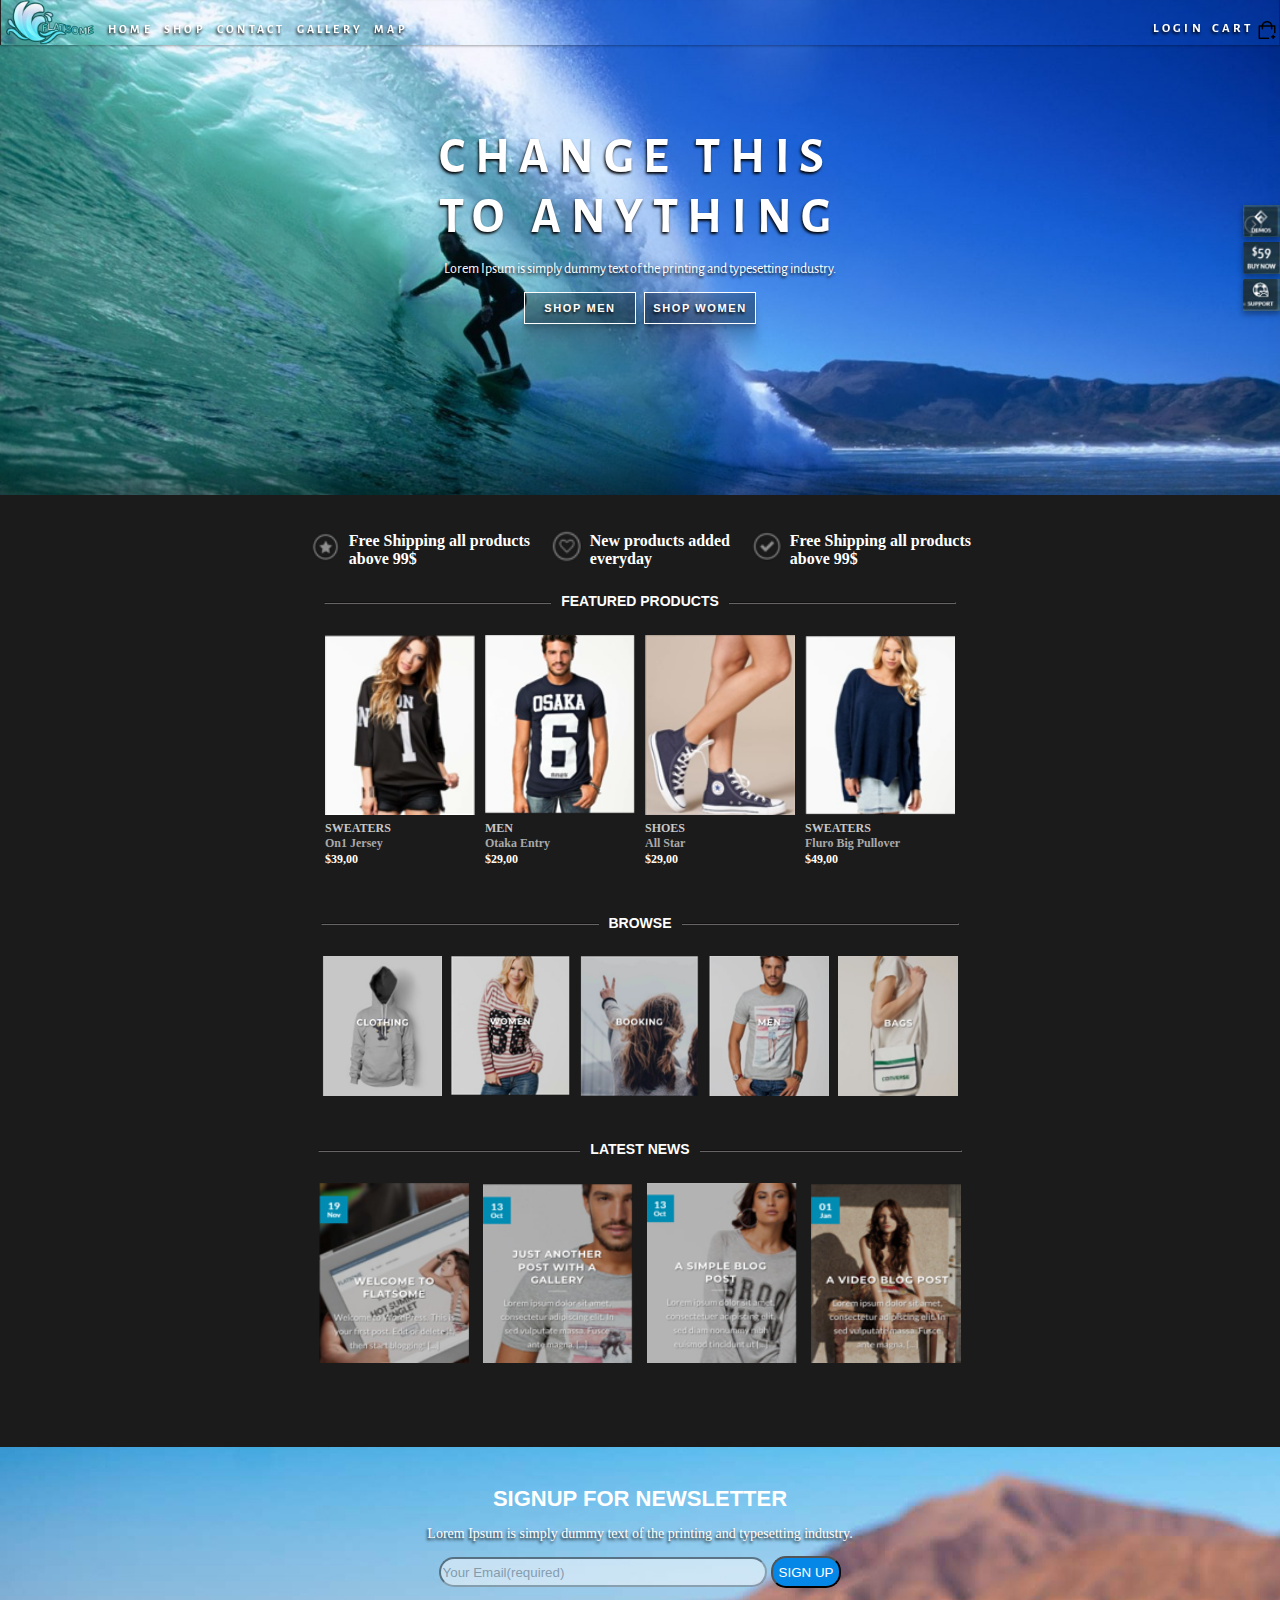
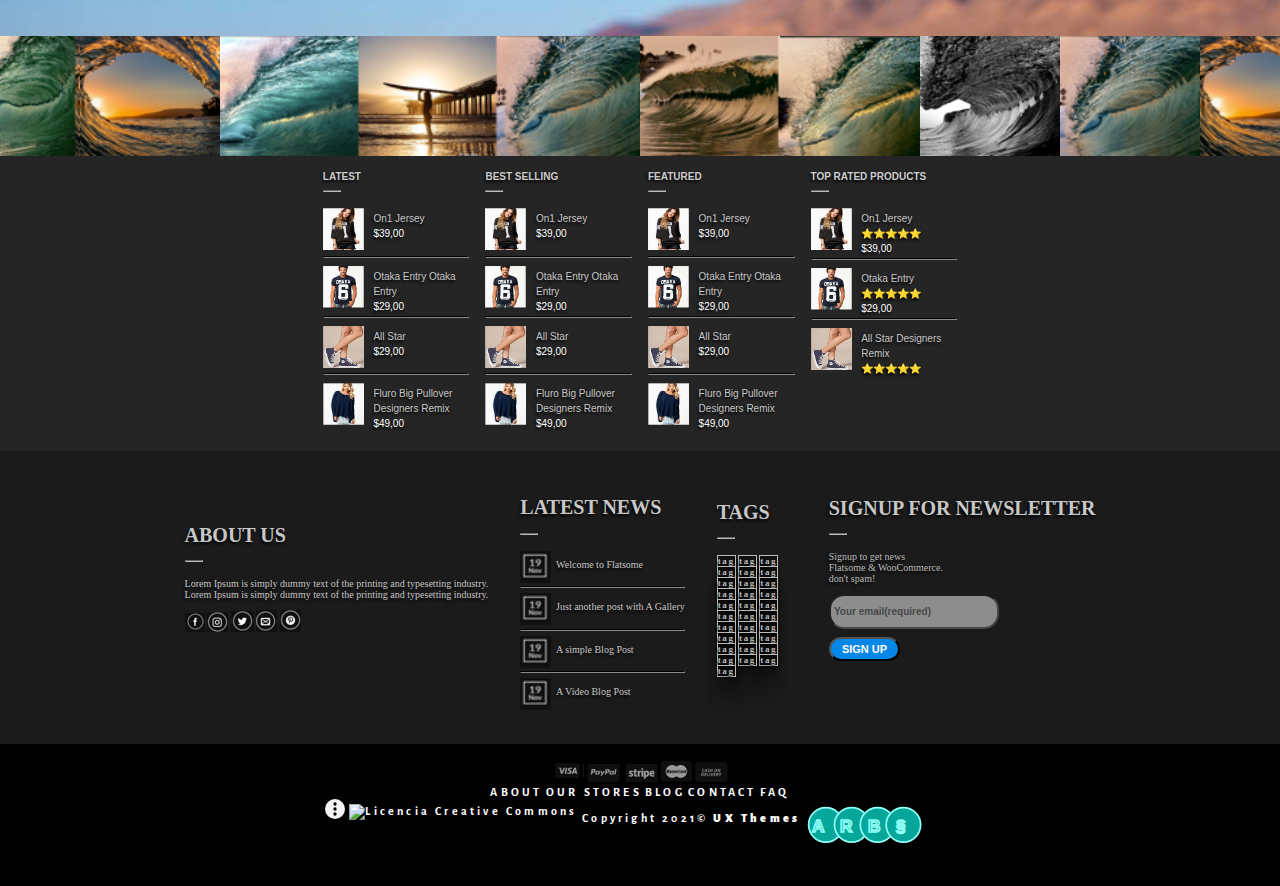
==== Proyecto_AAA/html/index.html @ 8756c123 "AAA 12" ====
<!DOCTYPE html>
<html lang="es">

<head>
    <meta charset="UTF-8">
    <meta http-equiv="X-UA-Compatible" content="IE=edge">
    <meta name="viewport" content="width=device-width, initial-scale=1.0">
    <link rel="icon" href="../img/flatsome-logo.png">
    <link rel="stylesheet" href="../css/index.css">
    <title>FLATSOME</title>
</head>


<body>
    <div class="barra-navegacion">
        <a href="index.html"><img src="../img/flatsome-logo.png" alt="home"></a>
        <nav arialabel="navegation1" style="padding-top: 1.4rem; text-decoration: none;">
            <a href="#">HOME</a>
            <a href="shop.html">SHOP</a>
            <a href="contacto.html">CONTACT</a>
            <a href="galeria.html">GALLERY</a>
            <a href="mapa.html">MAP</a>
        </nav>
        <nav arialabel="navegation2" class="login">
            <a>LOGIN</a>
            <a href="shop.html" style="padding: 0;">CART</a>
            <img href="shop.html" src="../img/anadir-al-carrito.png" alt="carrito">
        </nav>
    </div>
    <header>


        <div class="header-texto">
            <div style="height:0;">
                <h1 style="margin-bottom: 0;">CHANGE THIS <br> TO ANYTHING</h1>
                <p>
                    Lorem Ipsum is simply dummy text of the printing and
                    typesetting
                    industry.
                </p>
                <div>
                    <button type="button" style="margin-right: 0.5rem;">SHOP MEN</button>
                    <button type="button">SHOP WOMEN</button>
                </div>

            </div>
            <div class="imagenes-header">
                <a href="#"><img src="../img/ic5.PNG" alt="demos"></a>
                <a href="#"><img src="../img/dis.PNG" alt="descuento"></a>
                <a href="#"><img src="../img/ic6.PNG" alt="support"></a>
            </div>
        </div>
    </header>

    <section class="iconos-arriba">
        <article arialabel="publicidad1">
            <img src="../img/ic1.PNG" class="left" style="margin-top:
                    0.8rem;" alt="star">
            <p class="left">Free Shipping all products <br> above 99$</p>
        </article>

        <article arialabel="publicidad2">
            <img src="../img/ic2.PNG" class="left" style="margin-top:
                    0.8rem;" alt="heart">
            <p class="left">New products added <br> everyday</p>
        </article>

        <article arialabel="publicidad3">
            <img src="../img/ic3.PNG" class="left" style="margin-top:
                    0.8rem;" alt="check">
            <p class="left">Free Shipping all products <br> above 99$</p>
        </article>

    </section>

    <section class="articles">
        <div class="tit-div">
            <h1 class="titulos">FEATURED PRODUCTS</h1>
            <hr class="tit-hr">
        </div>
        <article arialabel="FEATURED PRODUCTS" class="productos">


            <section>
                <a href="#"><img src="../img/tienda_grande.PNG" alt="products"></a>
                <p style="color:#C7C7C7; font-weight: bold;">SWEATERS
                    <br>
                <p style="color:darkgray; font-weight: bold;"> On1
                    Jersey </p>
                <p style="color:rgb(255, 255, 255); font-weight:
                            bold;">$39,00</p>
                </p>
            </section>

            <section>
                <a href="#"><img src="../img/gran2.PNG" alt="products"></a>
                <p style="color:#C7C7C7; font-weight: bold;">MEN
                    <br>
                <p style="color:darkgray; font-weight: bold;">
                    Otaka Entry </p>
                <p style="color:rgb(255, 255, 255); font-weight:
                            bold;">$29,00</p>
                </p>
            </section>

            <section>
                <a href="#"><img src="../img/gra.PNG" alt="products"></a>
                <p style="color:#C7C7C7; font-weight: bold;">SHOES
                    <br>
                <p style="color:darkgray; font-weight: bold;"> All
                    Star </p>
                <p style="color:rgb(255, 255, 255); font-weight:
                            bold;">$29,00</p>
                </p>
            </section>

            <section>
                <a href="#"><img src="../img/gran3.PNG" alt="products"></a>
                <p style="color:#C7C7C7; font-weight: bold;">SWEATERS
                    <br>
                <p style="color:darkgray; font-weight: bold;"> Fluro
                    Big Pullover </p>
                <p style="color:rgb(255, 255, 255); font-weight:
                            bold;">$49,00</p>
                </p>
            </section>

        </article>


        <article arialabel="BROWSE" class="BROWSE">
            <div class="tit-div">
                <h1 class="titulos">BROWSE</h1>
                <hr class="tit-hr">
            </div>
            <section class="imagenes-browse">
                <a href="#"><img src="../img/brow1.PNG" alt="browse"></a>
                <a href="#"><img src="../img/brow.PNG" alt="browse"></a>
                <a href="#"><img src="../img/brow2.PNG" alt="browse"></a>
                <a href="#"><img src="../img/brow3.PNG" alt="browse"></a>
                <a href="#"><img src="../img/brow4.PNG" alt="browse"></a>
            </section>
        </article>

        <article arialabel="LATEST NEWS" class="NEWS">
            <div class="tit-div">
                <h1 class="titulos">LATEST
                    NEWS</h1>
                <hr class="tit-hr">
            </div>
            <section class="imagenes-news">
                <a href="#"><img src="../img/new.PNG" alt="news"></a>

                <a href="#"><img src="../img/new2.PNG" alt="news"></a>
                <a href="#"><img src="../img/new3.PNG" alt="news"></a>
                <a href="#"><img src="../img/new4.PNG" alt="news"></a>
            </section>

        </article>

    </section>



    <section class="FORM">
        <article arialabel="SIGNUP FOR NEWSLETTER">
            <form action="#" method="get" class="formulario">
                <h1 class="titulo-form">SIGNUP FOR NEWSLETTER</h1>
                <p>Lorem Ipsum is simply dummy text of the printing and
                    typesetting industry.</p>
                <input type="email" name="email" placeholder="Your Email(required)" autocomplete="off" required style="text-align:left; width: 20rem; height: 1.5rem; color: black;;
                        opacity: 50%;">
                <input type="submit" value="SIGN UP" style="background-color: #0587E7; height: 2rem;">
            </form>
            <div class="gal-flex">
                <img src="../img/decoracion.PNG" alt="gal">
                <img src="../img/dec.PNG" alt="gal">
                <img src="../img/dec2.PNG" alt="gal">
                <img src="../img/dec3.PNG" alt="gal">
                <img src="../img/dec4.PNG" alt="gal">
                <img src="../img/dec5.PNG" alt="gal">
                <img src="../img/dec6.PNG" alt="gal">
                <img src="../img/dec7.PNG" alt="gal">
                <img src="../img/dec4.PNG" alt="gal">
                <img src="../img/dec.PNG" alt="gal">
            </div>
        </article>

    </section>

    <section class="RANK">

        <article arialabel="LATEST" class="RANK-1">
            <h1>LATEST</h1>
            <hr>
            <div>
                <div>
                    <a href="#"><img src="../img/tienda_grande.PNG" alt="products"></a>
                    <div>
                        <p>On1 Jersey</p>
                        <p>$39,00</p>
                    </div>

                </div>
                <hr>
                <div>
                    <a href="#"><img src="../img/gran2.PNG" alt="products"></a>
                    <div>
                        <p>Otaka Entry Otaka Entry</p>
                        <p>$29,00</p>
                    </div>

                </div>
                <hr>
                <div>
                    <a href="#"><img src="../img/gra.PNG" alt="products"></a>
                    <div>
                        <p>All Star</p>
                        <p>$29,00</p>
                    </div>

                </div>
                <hr>
                <div>
                    <a href="#"><img src="../img/gran3.PNG" alt="products"></a>
                    <div>
                        <p>Fluro Big Pullover Designers Remix</p>
                        <p>$49,00</p>
                    </div>
                </div>
            </div>

        </article>

        <article class="RANK-2">
            <h1>BEST SELLING</h1>
            <hr>
            <div>
                <div>
                    <a href="#"><img src="../img/tienda_grande.PNG" alt="products"></a>
                    <div>
                        <p>On1 Jersey</p>
                        <p>$39,00</p>
                    </div>

                </div>
                <hr>
                <div>
                    <a href="#"><img src="../img/gran2.PNG" alt="products"></a>
                    <div>
                        <p>Otaka Entry Otaka Entry</p>
                        <p>$29,00</p>
                    </div>

                </div>
                <hr>
                <div>
                    <a href="#"><img src="../img/gra.PNG" alt="products"></a>
                    <div>
                        <p>All Star</p>
                        <p>$29,00</p>
                    </div>

                </div>
                <hr>
                <div>
                    <a href="#"><img src="../img/gran3.PNG" alt="products"></a>
                    <div>
                        <p>Fluro Big Pullover Designers Remix</p>
                        <p>$49,00</p>
                    </div>

                </div>
            </div>


        </article>

        <article class="RANK-3">
            <h1>FEATURED</h1>
            <hr>
            <div>
                <div>
                    <a href="#"><img src="../img/tienda_grande.PNG" alt="products"></a>
                    <div>
                        <p>On1 Jersey</p>
                        <p>$39,00</p>
                    </div>

                </div>
                <hr>
                <div>
                    <a href="#"><img src="../img/gran2.PNG" alt="products"></a>
                    <div>
                        <p>Otaka Entry Otaka Entry</p>
                        <p>$29,00</p>
                    </div>

                </div>
                <hr>
                <div>
                    <a href="#"><img src="../img/gra.PNG" alt="products"></a>
                    <div>
                        <p>All Star</p>
                        <p>$29,00</p>
                    </div>

                </div>
                <hr>
                <div>
                    <a href="#"><img src="../img/gran3.PNG" alt="products"></a>
                    <div>
                        <p>Fluro Big Pullover Designers Remix</p>
                        <p>$49,00</p>
                    </div>

                </div>
            </div>

        </article>
        <article class="RANK-4">
            <h1>TOP RATED PRODUCTS</h1>
            <hr>
            <div>
                <div>
                    <a href="#"><img src="../img/tienda_grande.PNG" alt="products"></a>
                    <div>
                        <p>On1 Jersey</p>
                        <p>⭐⭐⭐⭐⭐</p>
                        <p>$39,00</p>
                    </div>

                </div>
                <hr>
                <div>
                    <a href="#"><img src="../img/gran2.PNG" alt="products"></a>
                    <div>
                        <p>Otaka Entry</p>
                        <p>⭐⭐⭐⭐⭐</p>
                        <p>$29,00</p>
                    </div>

                </div>
                <hr>
                <div>
                    <a href="#"><img src="../img/gra.PNG" alt="products"></a>
                    <div>
                        <p>All Star Designers Remix</p>
                        <p>⭐⭐⭐⭐⭐</p>
                    </div>

                </div>

            </div>

        </article>

    </section>
    <section>
        <article class="RESUME">
            <section class="RESUME-1">
                <h1>ABOUT US</h1>
                <hr>
                <p>
                    Lorem Ipsum is simply dummy text of the printing and
                    typesetting industry.
                    <br>
                    Lorem Ipsum is simply dummy text of the printing and
                    typesetting industry.
                </p>
                <article class="REDES">
                    <a href="#"><img src="../img/ic7.PNG" alt="redes"></a>
                    <a href="#"><img src="../img/ic10.PNG" alt="redes"></a>
                    <a href="#"><img src="../img/ic11.PNG" alt="redes"></a>
                    <a href="#"><img src="../img/ic12.PNG" alt="redes"></a>
                    <a href="#"><img src="../img/ic13.PNG" alt="redes"></a>
                </article>

            </section>
            <section class="RESUME-2">
                <h1>LATEST NEWS</h1>
                <hr>
                <div>
                    <article>
                        <a href="#"><img src="../img/ic8.PNG" alt="news"></a>
                        <a> Welcome to Flatsome</a>

                    </article>
                    <hr>
                    <article>
                        <a href="#"><img src="../img/ic8.PNG" alt="news"> </a>
                        <a>Just another post with A Gallery</a>

                    </article>
                    <hr>
                    <article>
                        <a href="#"><img src="../img/ic8.PNG" alt="news">

                        </a>
                        <a>A simple Blog Post</a>

                    </article>
                    <hr>
                    <article>
                        <a href="#"><img src="../img/ic8.PNG" alt="news">

                        </a>
                        <a>A Video Blog Post</a>

                    </article>
                </div>

            </section>
            <section class="RESUME-3">
                <h1>TAGS</h1>
                <hr>
                <div>
                    <a href="#"> tag</a>
                    <a href="#"> tag</a>
                    <a href="#"> tag</a>
                    <a href="#"> tag</a>
                    <a href="#"> tag</a>
                    <a href="#"> tag</a>
                    <a href="#"> tag</a>
                    <a href="#"> tag</a>
                    <a href="#"> tag</a>
                    <a href="#"> tag</a>
                    <a href="#"> tag</a>
                    <a href="#"> tag</a>
                    <a href="#"> tag</a>
                    <a href="#"> tag</a>
                    <a href="#"> tag</a>
                    <a href="#"> tag</a>
                    <a href="#"> tag</a>
                    <a href="#"> tag</a>
                    <a href="#"> tag</a>
                    <a href="#"> tag</a>
                    <a href="#"> tag</a>
                    <a href="#"> tag</a>
                    <a href="#"> tag</a>
                    <a href="#"> tag</a>
                    <a href="#"> tag</a>
                    <a href="#"> tag</a>
                    <a href="#"> tag</a>
                    <a href="#"> tag</a>
                    <a href="#"> tag</a>
                    <a href="#"> tag</a>
                    <a href="#"> tag</a>
                </div>

            </section>
            <section class="RESUME-4">
                <form action="#" method="get">
                    <h1>SIGNUP FOR NEWSLETTER</h1>
                    <hr>
                    <p>Signup to get news <br> Flatsome & WooCommerce. <br>
                        don't spam!</p>
                    <input type="email" name="email" placeholder="Your email(required)" autocomplete="off" required>
                    <br>
                    <input type="submit" value="SIGN UP">
                </form>
            </section>
        </article>
    </section>

    <footer>
        <section>
            <a href="#"><img src="../img/ic9.PNG" alt="pagos"></a>
            <a href="#"><img src="../img/pag1.PNG" alt="pagos"></a>
            <a href="#"><img src="../img/pag2.PNG" alt="pagos"></a>
            <a href="#"><img src="../img/pag3.PNG" alt="pagos"></a>
            <a href="#"><img src="../img/pag4.PNG" alt="pagos"></a>
        </section>
        <section>
            <a href="#">ABOUT</a>
            <a href="#">OUR STORES</a>
            <a href="#">BLOG</a>
            <a href="contacto.html">CONTACT</a>
            <a href="#">FAQ</a>
        </section>

        <section style="display: flex; justify-content: center;
                align-content: center;">
            <audio controls style="width: 20px; height: 20px;">
                <source src="../mp3/PROYECTO_AUDIO.mp3" type="audio/mp3">
                <track src="subtitulos.vtt" kind="subtitles" srclang="es" label="Español">
                <p style="color: #C7C7C7;">Su navegador no soporta HTML5</p>
            </audio>
            <a style="margin: 0.3rem;" rel="license" href="http://creativecommons.org/licenses/by-nc-sa/4.0/">
                <img alt="Licencia Creative Commons" style="border-width:0"
                    src="https://i.creativecommons.org/l/by-nc-sa/4.0/88x31.png" />
            </a>

            <p>Copyright 2021&#169; <a href="#"><strong>UX Themes</strong></a></p>
            <svg width="20%" height="10%" viewBox="10 10 90 50" xmlns="http://www.w3.org/2000/svg">
                <g stroke="#90FFF7" fill="#06A69A" stroke-width="1">
                    <circle cx="25" cy="25" r="10" />
                    <circle cx="40" cy="25" r="10" />
                    <circle cx="55" cy="25" r="10" />
                    <circle cx="70" cy="25" r="10" />
                </g>
                <g color="#C7C7C7" background-color="#1B1B1B" fill="#06A69A" stroke="#90FFF7" letter-spacing="9px" font-weight="bolder" font-size="10"
                    font-family="'Alegreya Sans',sans-serif;">
                    <text x="17" y="29">ARB§</text>

                </g>
            </svg>
        </section>


    </footer>
</body>

</html>
---- Proyecto_AAA/css/index.css ----
@import url('https://fonts.googleapis.com/css2?family=Alegreya+Sans:wght@300&display=swap');
/*INDEX*/
body {
    padding: 0;
    margin: 0;
    background-color: rgb(27, 27, 27);
}

a {
    text-decoration: none;
}
.barra-navegacion {
    position: sticky;
    top: 0;
    height: 45px !important;
    background-image: url("../img/nav2.PNG") !important;
    background-size: cover;
    padding-right: 0.2rem;
    background-repeat: round;
    z-index: 1 !important;
    box-shadow: rgba(0, 0, 0, 0.12) 0px 1px 3px, rgba(0, 0, 0, 0.24) 0px 1px 2px;
}

nav>a {
    padding-right: 0.5rem;
    font-weight: bold;
    font-size: 12px;
    color: white;
    font-family: 'Alegreya Sans', sans-serif;
    letter-spacing: 0.2rem;
    text-shadow: -1px 2px 3px #000;
}

nav>a:hover {
    font-size: 12px;
    -webkit-text-fill-color: rgb(28, 255, 225);
    text-shadow: -1px 2px 3px rgb(0, 0, 0);
}

button {
    border: 1px solid white;
    height: 2rem;
    width: 7rem;
    font-weight: bolder;
    font-size: 11px;
    letter-spacing: 0.1rem;
    color: white;
    text-shadow: -1px 2px 3px #000;
    box-shadow: rgba(0, 0, 0, 0.17) 0px -23px 25px 0px inset, rgba(0, 0, 0, 0.15) 0px -36px 30px 0px inset, rgba(0, 0, 0, 0.1) 0px -79px 40px 0px inset, rgba(0, 0, 0, 0.06) 0px 2px 1px, rgba(0, 0, 0, 0.09) 0px 4px 2px, rgba(0, 0, 0, 0.09) 0px 8px 4px, rgba(0, 0, 0, 0.09) 0px 16px 8px, rgba(0, 0, 0, 0.09) 0px 32px 16px;
    background-color: rgba(255, 255, 255, 0);
}

button:hover {
    font-size: 12px;
}

.formulario {
    background-image: url("../img/fondo_form.jpg");
    text-align: center;
    padding-top: 1.5rem;
    padding-bottom: 3rem;
}

input {
    border-radius: 15px;
    text-align: center;
    color: white;
}
input:focus {
    border: 2px dotted #444;
}

.FORM {
    padding-top: 3rem;
    display: flex;
    align-items: center;
    justify-content: center;
}

header {
    background-image: url("../img/fondosurf.jpg");
    background-size: cover;
    height: 450px;
    width: auto;
    box-shadow: rgba(0, 0, 0, 0.35) 0px -50px 36px -28px inset;
}

.left {
    float: left;
}


.titulos {
    z-index: 0;
    background-color: rgb(27, 27, 27);
    display: inline-block;
    padding: 0 10px;
    /* text-align: center; */
    font-weight: bolder;
    font-family: Verdana, Geneva, Tahoma, sans-serif;
    color: white;
    font-size: 14px;
}

.titulo-form {
    text-align: center;
    font-weight: bold;
    color: white;
    font-size: 22px;
    font-family: Verdana, Geneva, Tahoma, sans-serif;
}

form>p {
    font-size: 14px;
    color: white;
    text-shadow: -1px 2px 3px #000;
}

.tit-div {
    width: 100%;
    padding-bottom: 1rem;
    position: relative;
    display: flex;
    align-items: center;
    justify-content: center;
}

.tit-hr {
    border-color: rgb(102, 100, 100);
    position: absolute;
    top: 20%;
    width: 100%;
    z-index: -1;
}

.gal-flex {
    display: grid;
    grid-template-columns: repeat(10, 1fr);
    grid-template-rows: repeat(1, 1fr);
    align-items: center;
    justify-content: center;
}

.articles {
    display: flex;
    flex-direction: column;
    align-items: center;
}
.articles > div {
    width: 630px;
}
.articles>article {
    margin-bottom: 2rem;
}

.productos {
    display: grid;
    column-gap: 10px;
    grid-template-columns: repeat(4, 1fr);
    grid-template-rows: repeat(1, 1fr);
    justify-items: center;
    line-height: 0.3em;
    font-size: 12px;

}

.imagenes-browse {
    display: grid;
    column-gap: 9px;
    grid-template-columns: repeat(5, 1fr);
    grid-template-rows: repeat(1, 1fr);
    justify-content: center;
}

.imagenes-news {
    display: grid;
    column-gap: 14px;
    grid-template-columns: repeat(4, 1fr);
    grid-template-rows: repeat(1, 1fr);
    justify-items: center;
}

.iconos-arriba {
    color: white;
    font-weight: bolder;
    padding-top: 1.3rem;
    column-gap: 20px;
    display: flex;
    justify-content: center;


}


.imagenes-header {
    padding-top: 7rem;
    float: right;
    display: grid;
    grid-template-columns: repeat(1, 1fr);
}

img[alt="demos"], img[alt="descuento"], img[alt="support"] {
    height: 32px;
    width: 37px;
    box-shadow: rgba(0, 0, 0, 0.16) 0px 3px 6px, rgba(0, 0, 0, 0.23) 0px 3px 6px;
}

img[alt="news"] {
    height: 180px;
    width: 150px;
}

img[alt="gal"] {
    height: 120px;
    width: 140px;
}

img[alt="browse"] {
    height: 140px;
    width: 120px;
}


img[alt="products"] {
    height: 180px;
    width: 150px;
}



.login>a {
    font-size: 0.8rem;
    color: white;
    font-family: 'Alegreya Sans', sans-serif;
    letter-spacing: 0.2rem;
    text-shadow: -1px 2px 3px #000;
}

.login {
    float: right;
    display: flex;
    padding-top: 1.3rem;
    text-decoration: none;
}

img[alt="home"] {
    height: 45px;
    width: 100px;

}


img[alt="carrito"] {
    padding-left: 0.2rem;
    z-index: -1;
    height: 18px;
    width: 20px;
}

img[alt="carrito"]:hover {
    height: 20px;
    width: 22px;
}

img[alt="heart"], img[alt="star"], img[alt="check"] {
    height: 35px;
    width: 35px;
    margin-right: 0.3rem;
}

.header-texto {
    width: auto;
    padding-top: 3rem;
    text-align: left;
    font-family: 'Alegreya Sans', sans-serif;
}

.header-texto>div {
    display: flex;
    flex-direction: column;
    align-items: center;
}

.header-texto>div>div {
    display: flex;
    flex-direction: row;
    align-items: center;
}

.header-texto>div>h1 {
    font-size: 50px;
    clear: both;
    color: white;
    font-family: 'Alegreya Sans', sans-serif;
    letter-spacing: 0.6rem;
    text-shadow: -1px 2px 3px #000;
}

img[alt="home"] {
    width: 100px;
    float: left;
}

nav {
    font-size: 0.8rem;
    padding-left: 0.5rem;
    float: left;
}


.header-texto>div>p {
    font-size: 14px;
    color: white;
    text-shadow: -1px 2px 3px #000;
}

.RANK>article>div>div>a>img {
    height: 42px;
    width: 41px;
}

.RANK>article>div>div>div>p {
    font-size: 10px;
    color: #C7C7C7;
    text-shadow: -1px 2px 3px #000;
    margin-bottom: 0;
    margin-top: 0.2rem;
    line-height: 15px;
    max-width: 6rem;
}

.RANK>article>div>div>div>p+p {
    color: rgb(255, 255, 255);
    margin-top: 0;

}

.RANK>article>div>div {
    display: flex;
    column-gap: 0.6rem;
    margin-bottom: 0;
}

.RANK>article>hr {
    border-color: rgb(187, 187, 187);
    width: 1rem;
    margin-left: 0;
    margin-bottom: 1rem;
}

.RANK>article>div>hr {
    border-color: rgb(54, 54, 54);
    margin-top: 0.1rem;
}

.RANK {
    background-color: rgb(37, 37, 37);
    padding-top: 0.5rem;
    padding-bottom: 1.2rem;
    display: flex;
    grid-template-columns: repeat(10, 1fr);
    grid-template-rows: repeat(1, 1fr);
    align-items: center;
    justify-content: center;
    column-gap: 1rem;
    font-family: Verdana, Geneva, Tahoma, sans-serif;
}

.RANK-4 {
    padding-bottom: 3.5rem;
}

.RANK>article>h1 {
    font-size: 10px;
    color: rgb(204, 204, 204);
    text-shadow: -1px 2px 3px #000;
    margin-bottom: 0;

}

.RESUME {
    display: flex;
    grid-template-columns: repeat(10, 1fr);
    grid-template-rows: repeat(1, 1fr);
    align-items: center;
    justify-content: center;
    column-gap: 2rem;
    margin: 2rem;
    font-size: 10px;
    color: #C7C7C7;
    text-shadow: -1px 2px 3px #000;
}

.RESUME-2>div>article>a>img {
    height: 32px;
    width: 31px;
}

.RESUME-2>article {
    display: flex;
    column-gap: 0.2rem;
}

.RESUME-2>div>article {
    display: flex;
    column-gap: 0.3rem;
}

.RESUME-3>div {
    max-width: 5rem;
}

.RESUME-3>div>a {
    border: 1px solid rgb(187, 187, 187);
    height: 2rem;
    width: 7rem;
    font-weight: bolder;
    font-size: 9px;
    letter-spacing: 0.1rem;
    color: rgb(187, 187, 187);
    text-shadow: -1px 2px 3px #000;
    box-shadow: rgba(0, 0, 0, 0.17) 0px -23px 25px 0px inset, rgba(0, 0, 0, 0.15) 0px -36px 30px 0px inset, rgba(0, 0, 0, 0.1) 0px -79px 40px 0px inset, rgba(0, 0, 0, 0.06) 0px 2px 1px, rgba(0, 0, 0, 0.09) 0px 4px 2px, rgba(0, 0, 0, 0.09) 0px 8px 4px, rgba(0, 0, 0, 0.09) 0px 16px 8px, rgba(0, 0, 0, 0.09) 0px 32px 16px;
}

.RESUME-2>div>article>a+a {
    padding-top: 0.5rem;
}

.RESUME>section>hr {
    border-color: rgb(187, 187, 187);
    width: 1rem;
    margin-left: 0;
    margin-bottom: 1rem;
}

.RESUME>section>form>hr {
    border-color: rgb(187, 187, 187);
    width: 1rem;
    margin-left: 0;
    margin-bottom: 1rem;
}

.RESUME>section>form>p {
    color: rgb(187, 187, 187);
    font-size: 10px;
}

.RESUME>section>form>input[type="submit"] {
    color: rgb(255, 250, 250);
    background-color: #0587E7;
    height: 1.5rem;
    margin-top: 0.5rem;
    font-weight: bold;
    font-size: 11px;
    padding-right: 0.7rem;
    padding-left: 0.7rem;
}

.RESUME>section>form>input[type="email"] {
    text-align: left;
    width: 10rem;
    height: 1.5rem;
    padding: 0.2rem;
    font-weight: bold;
    font-size: 10px;
    opacity: 50%;
    color: black;
}

.RESUME>section>div>hr {
    border-color: rgb(54, 54, 54);
    margin-top: 0.1rem;
}
.RESUME-1 > p {
    max-width: fit-content;
}
.RESUME-1{
    padding-bottom: 3.2rem;
}
.RESUME-3{
    padding-bottom: 2rem;
}
.RESUME-4{
    padding-bottom: 3.2rem;
}

footer {
    padding-top: 1rem;
    background-color: rgb(0, 0, 0);
    font-weight: bold;
    font-size: 12px;
    font-family: Arial;
    display: flex;
    flex-direction: column;
    align-items: center;
    align-content: center;

}
footer>section>a {
    color: white;
    font-family: 'Alegreya Sans', sans-serif;
    letter-spacing: 0.2rem;
    text-shadow: -1px 2px 3px #000;
}

footer>section>p>a>strong{
    color: white;
    font-family: 'Alegreya Sans', sans-serif;
    letter-spacing: 0.2rem;
    text-shadow: -1px 2px 3px #000;
}
footer>section>p {
    color: white;
    font-family: 'Alegreya Sans', sans-serif;
    letter-spacing: 0.2rem;
    text-shadow: -1px 2px 3px #000;
}

@media (max-width:670px) {
    .productos {
        display: grid;
        column-gap: 10px;
        grid-template-columns: repeat(2, 1fr);
        grid-template-rows: repeat(1, 1fr);
        justify-items: center;
        line-height: 0.3em;
        font-size: 12px;
    
    }
    
    .imagenes-browse {
        display: grid;
        column-gap: 9px;
        grid-template-columns: repeat(2, 1fr);
        grid-template-rows: repeat(1, 1fr);
        justify-content: center;
    }
    
    .imagenes-news {
        display: grid;
        column-gap: 14px;
        grid-template-columns: repeat(2, 1fr);
        grid-template-rows: repeat(1, 1fr);
        justify-items: center;
    }
    .iconos-arriba {
        color: white;
        font-size: 15px;
        font-weight: bolder;
        padding-top: 1.3rem;
        column-gap: 20px;
        display: flex;
        flex-direction: column;
        align-items: center;
        justify-content: center;
    
    
    }
    
    .login {
        padding-top: 1.6rem;
    }
    .imagenes-header {
        padding-top: 7rem;
        float: right;
        display: grid;
        grid-template-columns: repeat(1, 1fr);
    }
    .RANK {
        display: grid;
        grid-template-columns: repeat(2, 1fr);
    }
    .RESUME{
        display: grid;
        grid-template-columns: repeat(2, 1fr);
    }
    .articles > div {
        width: 20rem;
    }
    .barra-navegacion > nav > a{
        font-size: 9px;
        padding-top: 0;
    }
    .barra-navegacion > nav+nav>a{
        font-size: 8px;
    }
    .header-texto > div > div{
        flex-direction: column;
        column-gap: 1rem;
    }
    .header-texto > div > div > button+button{
        margin-top: 0.5rem;
        margin-right: 0.5rem;
    }
    .header-texto>div>h1 {
        font-size: 45px;
    }
    .header-texto>div>p{
        font-size: 12px;
    }
    header {
        height: 350px;
    }
}
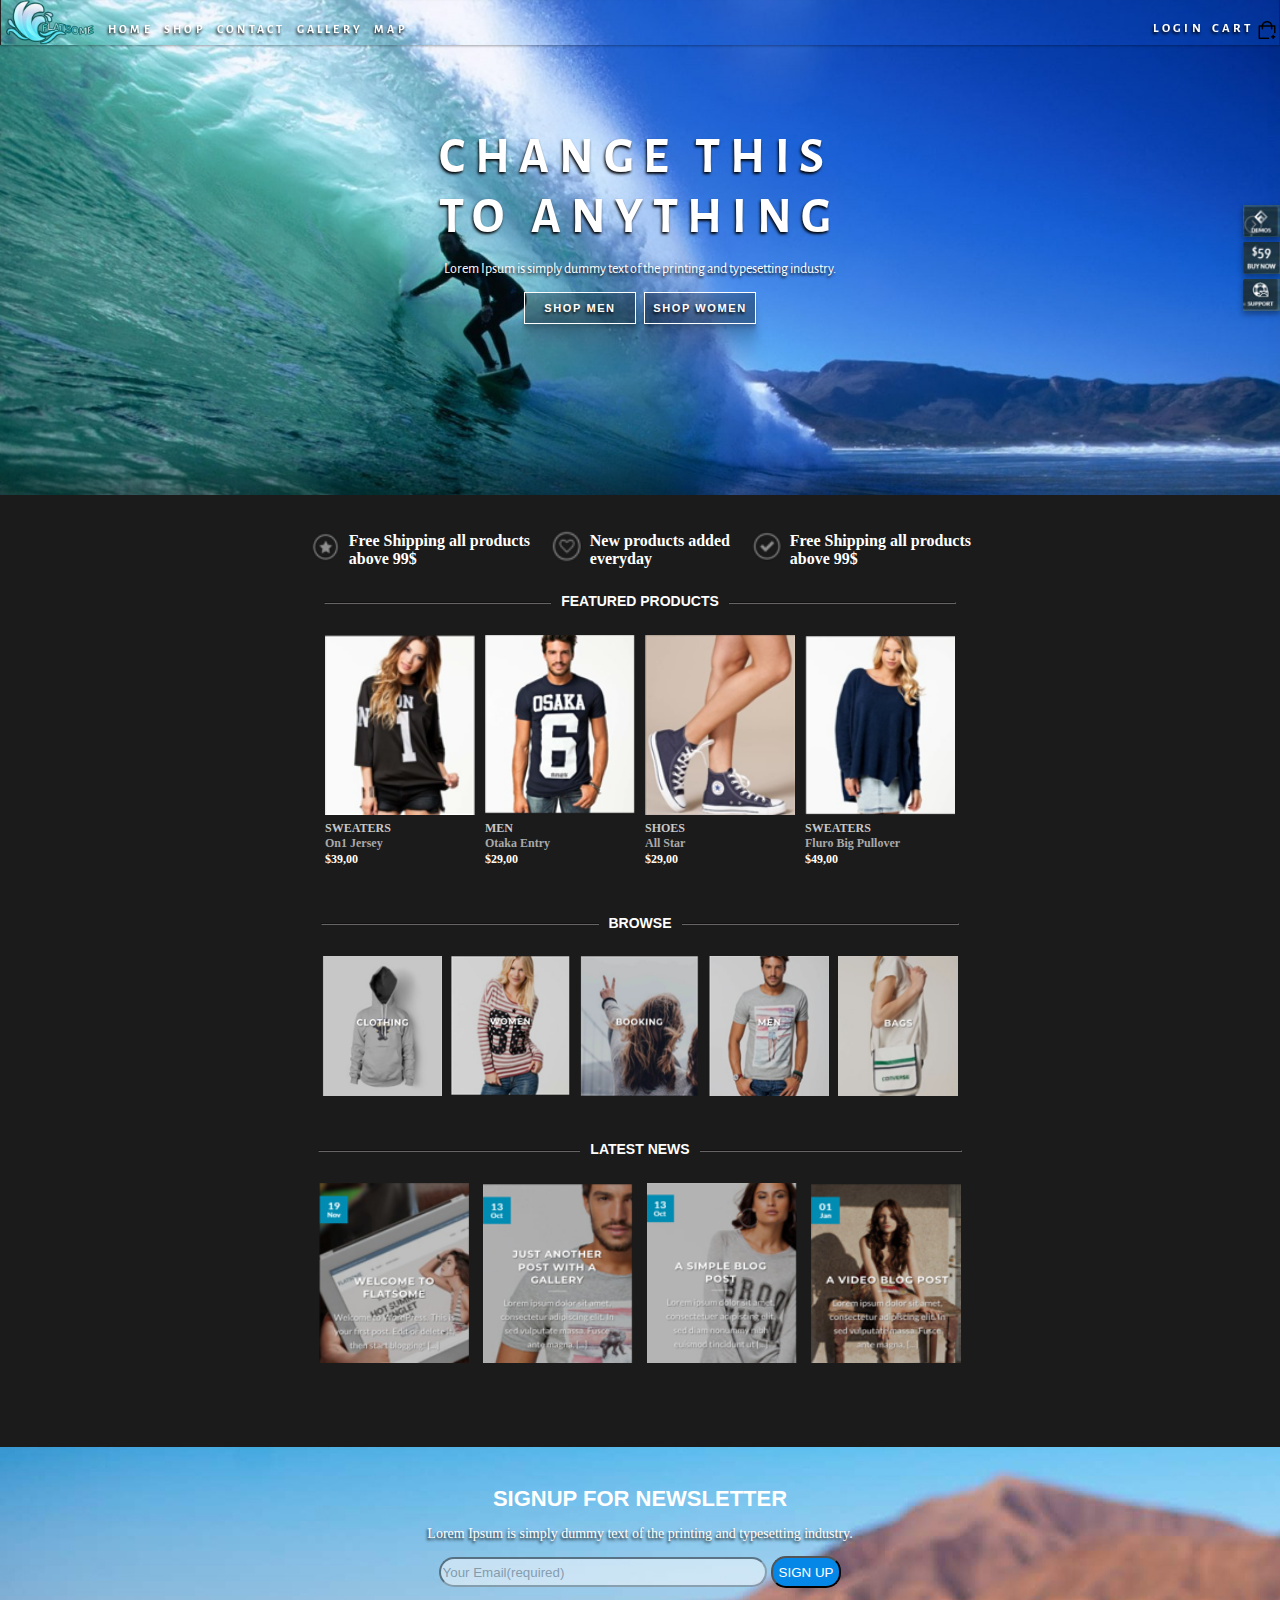
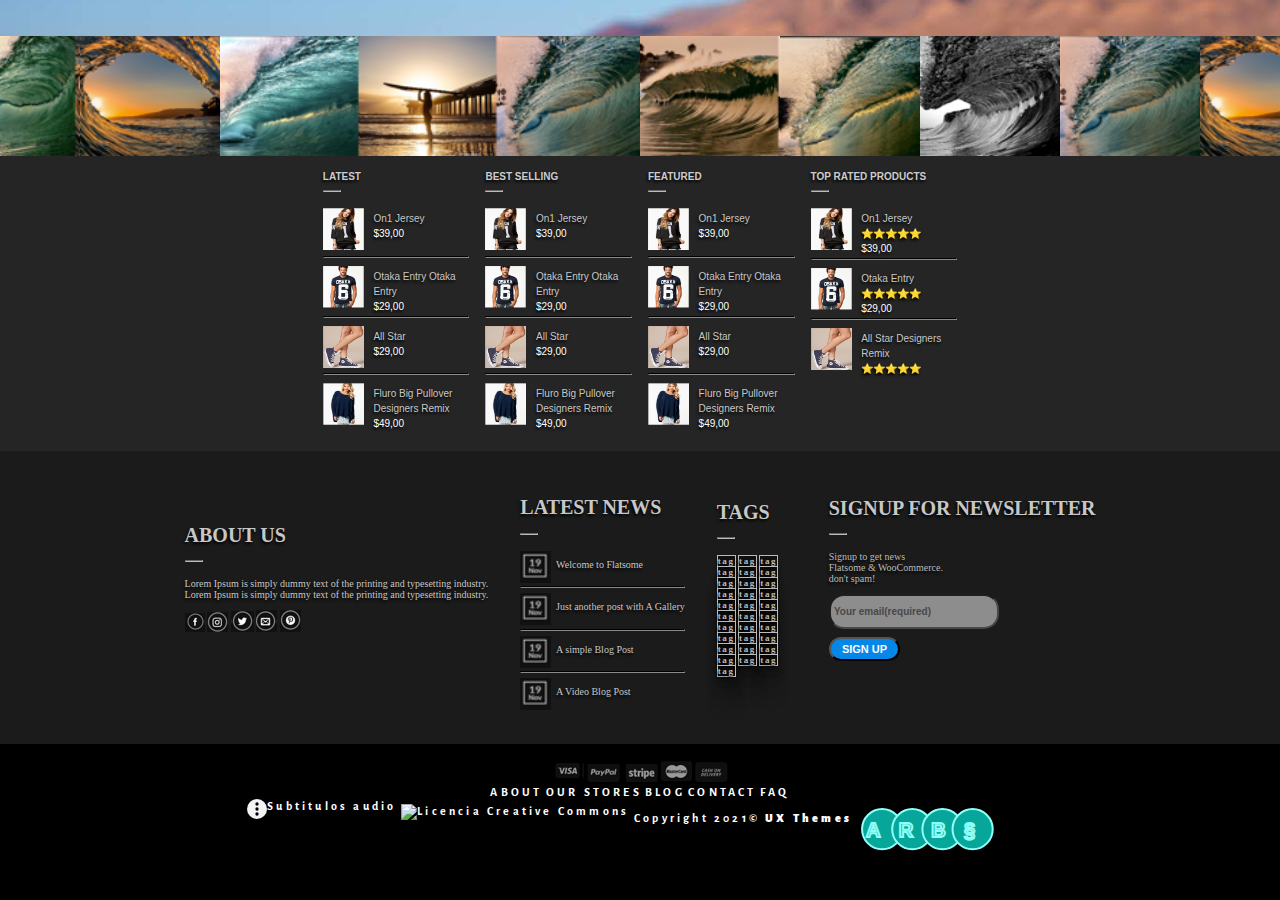
==== commit d49ca48d: "AAA 17" ====
--- a/Proyecto_AAA/html/index.html
+++ b/Proyecto_AAA/html/index.html
@@ -12,16 +12,16 @@
 
 
 <body>
-    <div class="barra-navegacion">
+    <div class="barra-navegacion" aria-label="barra-navegacion">
         <a href="index.html"><img src="../img/flatsome-logo.png" alt="home"></a>
-        <nav arialabel="navegation1" style="padding-top: 1.4rem; text-decoration: none;">
+        <nav aria-label="navegation1" style="padding-top: 1.4rem; text-decoration: none;">
             <a href="#">HOME</a>
             <a href="shop.html">SHOP</a>
             <a href="contacto.html">CONTACT</a>
             <a href="galeria.html">GALLERY</a>
             <a href="mapa.html">MAP</a>
         </nav>
-        <nav arialabel="navegation2" class="login">
+        <nav aria-label="navegation2" class="login">
             <a>LOGIN</a>
             <a href="shop.html" style="padding: 0;">CART</a>
             <img href="shop.html" src="../img/anadir-al-carrito.png" alt="carrito">
@@ -52,20 +52,20 @@
         </div>
     </header>
 
-    <section class="iconos-arriba">
-        <article arialabel="publicidad1">
+    <section class="iconos-arriba" aria-label="iconos-arriba">
+        <article aria-label="publicidad1">
             <img src="../img/ic1.PNG" class="left" style="margin-top:
                     0.8rem;" alt="star">
             <p class="left">Free Shipping all products <br> above 99$</p>
         </article>
 
-        <article arialabel="publicidad2">
+        <article aria-label="publicidad2">
             <img src="../img/ic2.PNG" class="left" style="margin-top:
                     0.8rem;" alt="heart">
             <p class="left">New products added <br> everyday</p>
         </article>
 
-        <article arialabel="publicidad3">
+        <article aria-label="publicidad3">
             <img src="../img/ic3.PNG" class="left" style="margin-top:
                     0.8rem;" alt="check">
             <p class="left">Free Shipping all products <br> above 99$</p>
@@ -73,15 +73,15 @@
 
     </section>
 
-    <section class="articles">
+    <section class="articles" aria-label="articles">
         <div class="tit-div">
             <h1 class="titulos">FEATURED PRODUCTS</h1>
             <hr class="tit-hr">
         </div>
-        <article arialabel="FEATURED PRODUCTS" class="productos">
-
-
-            <section>
+        <article aria-label="FEATURED PRODUCTS" class="productos">
+
+
+            <section aria-label="article1">
                 <a href="#"><img src="../img/tienda_grande.PNG" alt="products"></a>
                 <p style="color:#C7C7C7; font-weight: bold;">SWEATERS
                     <br>
@@ -92,7 +92,7 @@
                 </p>
             </section>
 
-            <section>
+            <section aria-label="article2">
                 <a href="#"><img src="../img/gran2.PNG" alt="products"></a>
                 <p style="color:#C7C7C7; font-weight: bold;">MEN
                     <br>
@@ -103,7 +103,7 @@
                 </p>
             </section>
 
-            <section>
+            <section aria-label="article3">
                 <a href="#"><img src="../img/gra.PNG" alt="products"></a>
                 <p style="color:#C7C7C7; font-weight: bold;">SHOES
                     <br>
@@ -114,7 +114,7 @@
                 </p>
             </section>
 
-            <section>
+            <section aria-label="article4">
                 <a href="#"><img src="../img/gran3.PNG" alt="products"></a>
                 <p style="color:#C7C7C7; font-weight: bold;">SWEATERS
                     <br>
@@ -128,12 +128,12 @@
         </article>
 
 
-        <article arialabel="BROWSE" class="BROWSE">
+        <article aria-label="BROWSE" class="BROWSE">
             <div class="tit-div">
                 <h1 class="titulos">BROWSE</h1>
                 <hr class="tit-hr">
             </div>
-            <section class="imagenes-browse">
+            <section class="imagenes-browse" aria-label="imagenes-browse">
                 <a href="#"><img src="../img/brow1.PNG" alt="browse"></a>
                 <a href="#"><img src="../img/brow.PNG" alt="browse"></a>
                 <a href="#"><img src="../img/brow2.PNG" alt="browse"></a>
@@ -142,13 +142,13 @@
             </section>
         </article>
 
-        <article arialabel="LATEST NEWS" class="NEWS">
+        <article aria-label="LATEST NEWS" class="NEWS">
             <div class="tit-div">
                 <h1 class="titulos">LATEST
                     NEWS</h1>
                 <hr class="tit-hr">
             </div>
-            <section class="imagenes-news">
+            <section class="imagenes-news" aria-label="imagenes-news">
                 <a href="#"><img src="../img/new.PNG" alt="news"></a>
 
                 <a href="#"><img src="../img/new2.PNG" alt="news"></a>
@@ -162,8 +162,8 @@
 
 
 
-    <section class="FORM">
-        <article arialabel="SIGNUP FOR NEWSLETTER">
+    <section class="FORM" aria-label="FORM">
+        <article aria-label="SIGNUP FOR NEWSLETTER">
             <form action="#" method="get" class="formulario">
                 <h1 class="titulo-form">SIGNUP FOR NEWSLETTER</h1>
                 <p>Lorem Ipsum is simply dummy text of the printing and
@@ -188,9 +188,9 @@
 
     </section>
 
-    <section class="RANK">
-
-        <article arialabel="LATEST" class="RANK-1">
+    <section class="RANK" aria-label="RANK">
+
+        <article aria-label="LATEST" class="RANK-1">
             <h1>LATEST</h1>
             <hr>
             <div>
@@ -232,7 +232,7 @@
 
         </article>
 
-        <article class="RANK-2">
+        <article aria-label="BEST SELLING"class="RANK-2">
             <h1>BEST SELLING</h1>
             <hr>
             <div>
@@ -276,7 +276,7 @@
 
         </article>
 
-        <article class="RANK-3">
+        <article aria-label="FEATURED" class="RANK-3">
             <h1>FEATURED</h1>
             <hr>
             <div>
@@ -318,7 +318,7 @@
             </div>
 
         </article>
-        <article class="RANK-4">
+        <article aria-label="TOP RATED PRODUCTS" class="RANK-4">
             <h1>TOP RATED PRODUCTS</h1>
             <hr>
             <div>
@@ -356,9 +356,9 @@
         </article>
 
     </section>
-    <section>
-        <article class="RESUME">
-            <section class="RESUME-1">
+    <section aria-label="all-resume">
+        <article aria-label="RESUME" class="RESUME">
+            <section  class="RESUME-1" aria-label="RESUME1">
                 <h1>ABOUT US</h1>
                 <hr>
                 <p>
@@ -368,7 +368,7 @@
                     Lorem Ipsum is simply dummy text of the printing and
                     typesetting industry.
                 </p>
-                <article class="REDES">
+                <article aria-label="REDES" class="REDES">
                     <a href="#"><img src="../img/ic7.PNG" alt="redes"></a>
                     <a href="#"><img src="../img/ic10.PNG" alt="redes"></a>
                     <a href="#"><img src="../img/ic11.PNG" alt="redes"></a>
@@ -377,23 +377,23 @@
                 </article>
 
             </section>
-            <section class="RESUME-2">
+            <section class="RESUME-2" aria-label="RESUME2">
                 <h1>LATEST NEWS</h1>
                 <hr>
                 <div>
-                    <article>
+                    <article aria-label="Welcome to Flatsome">
                         <a href="#"><img src="../img/ic8.PNG" alt="news"></a>
                         <a> Welcome to Flatsome</a>
 
                     </article>
                     <hr>
-                    <article>
+                    <article aria-label="Just another post with A Gallery">
                         <a href="#"><img src="../img/ic8.PNG" alt="news"> </a>
                         <a>Just another post with A Gallery</a>
 
                     </article>
                     <hr>
-                    <article>
+                    <article aria-label="A simple Blog Post">
                         <a href="#"><img src="../img/ic8.PNG" alt="news">
 
                         </a>
@@ -401,7 +401,7 @@
 
                     </article>
                     <hr>
-                    <article>
+                    <article aria-label="A Video Blog Post">
                         <a href="#"><img src="../img/ic8.PNG" alt="news">
 
                         </a>
@@ -411,7 +411,7 @@
                 </div>
 
             </section>
-            <section class="RESUME-3">
+            <section aria-label="TAGS" class="RESUME-3" aria-label="RESUME3">
                 <h1>TAGS</h1>
                 <hr>
                 <div>
@@ -449,7 +449,7 @@
                 </div>
 
             </section>
-            <section class="RESUME-4">
+            <section aria-label="SIGNUP FOR NEWSLETTER" class="RESUME-4" aria-label="RESUME4">
                 <form action="#" method="get">
                     <h1>SIGNUP FOR NEWSLETTER</h1>
                     <hr>
@@ -464,14 +464,14 @@
     </section>
 
     <footer>
-        <section>
+        <section aria-label="PAGOS">
             <a href="#"><img src="../img/ic9.PNG" alt="pagos"></a>
             <a href="#"><img src="../img/pag1.PNG" alt="pagos"></a>
             <a href="#"><img src="../img/pag2.PNG" alt="pagos"></a>
             <a href="#"><img src="../img/pag3.PNG" alt="pagos"></a>
             <a href="#"><img src="../img/pag4.PNG" alt="pagos"></a>
         </section>
-        <section>
+        <section aria-label="OTHER PAGES">
             <a href="#">ABOUT</a>
             <a href="#">OUR STORES</a>
             <a href="#">BLOG</a>
@@ -479,13 +479,14 @@
             <a href="#">FAQ</a>
         </section>
 
-        <section style="display: flex; justify-content: center;
+        <section aria-label="COPYRIGHT AND MUSIC" style="display: flex; justify-content: center;
                 align-content: center;">
             <audio controls style="width: 20px; height: 20px;">
                 <source src="../mp3/PROYECTO_AUDIO.mp3" type="audio/mp3">
-                <track src="subtitulos.vtt" kind="subtitles" srclang="es" label="Español">
+                <track src="../vtt/subtitulos.vtt" kind="subtitles" srclang="es" label="Español">
                 <p style="color: #C7C7C7;">Su navegador no soporta HTML5</p>
             </audio>
+            <a href="../vtt/subtitulos.html" >Subtitulos audio</a>
             <a style="margin: 0.3rem;" rel="license" href="http://creativecommons.org/licenses/by-nc-sa/4.0/">
                 <img alt="Licencia Creative Commons" style="border-width:0"
                     src="https://i.creativecommons.org/l/by-nc-sa/4.0/88x31.png" />
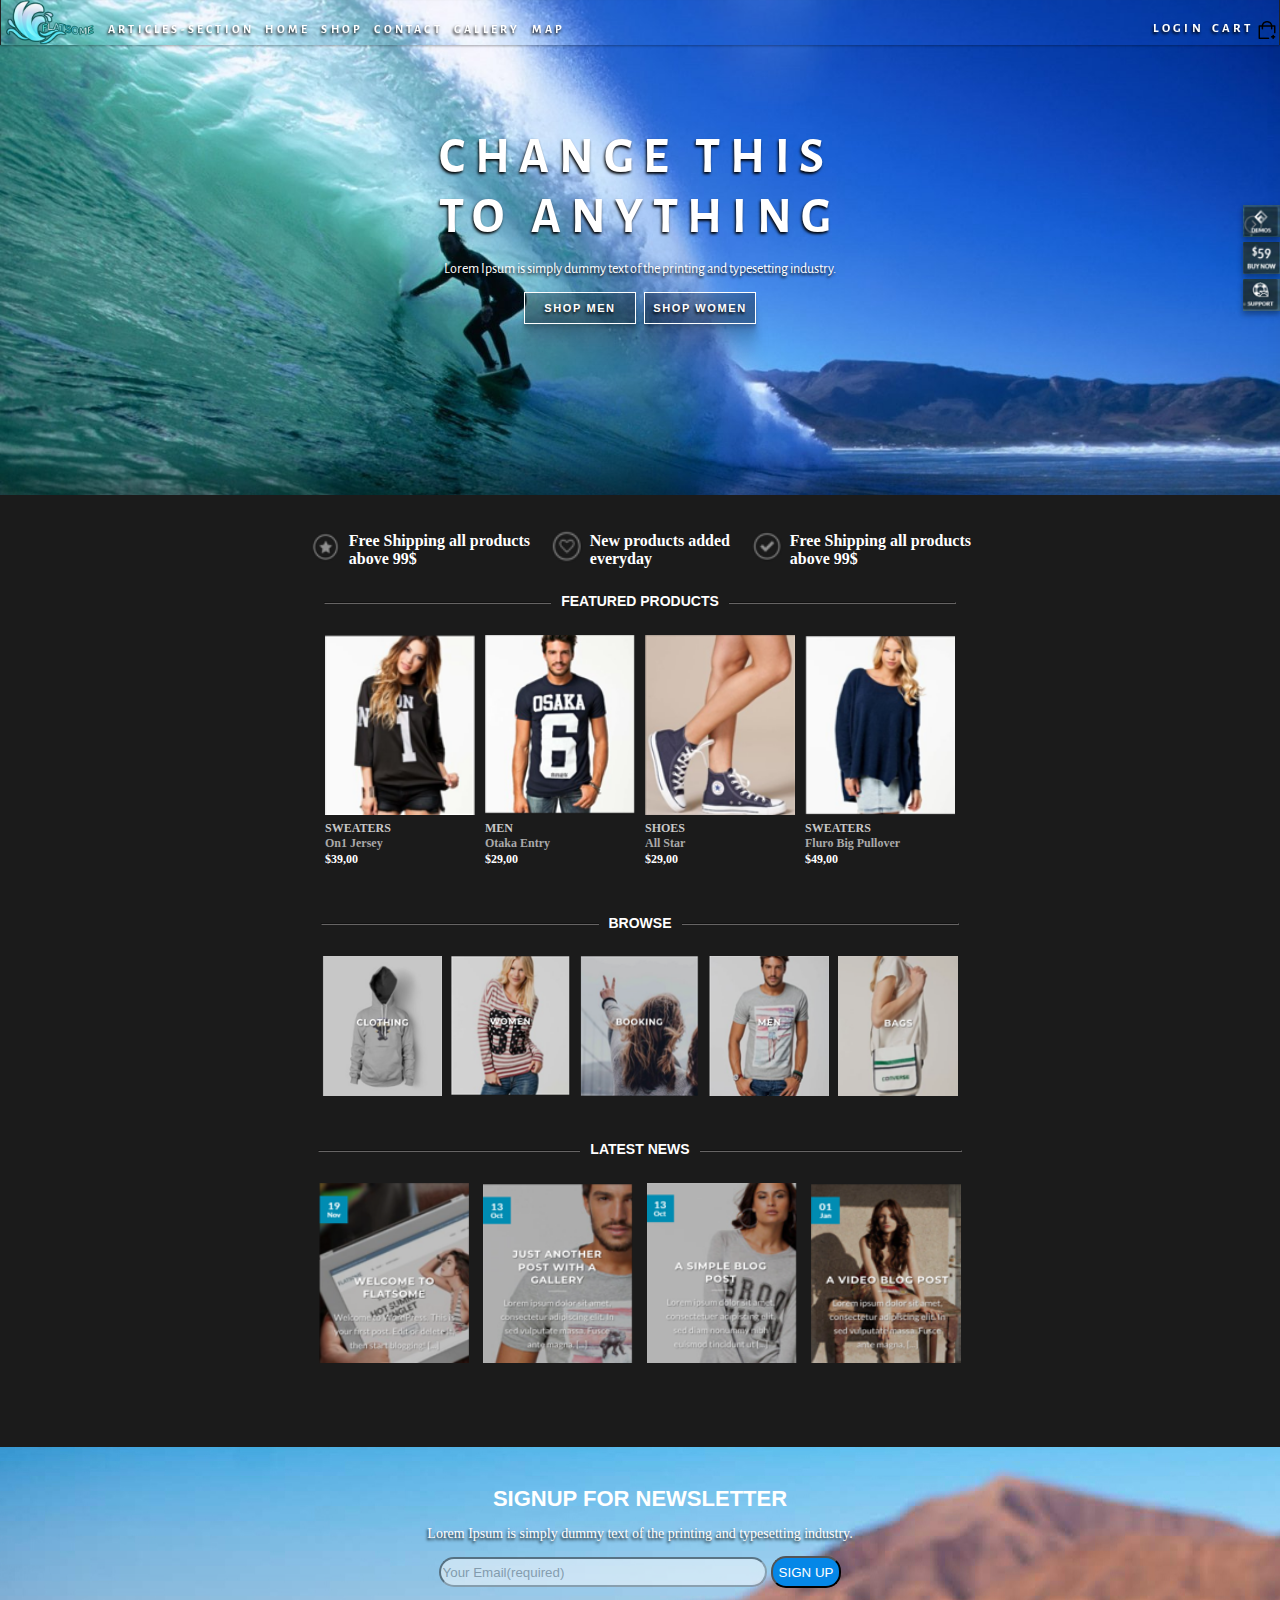
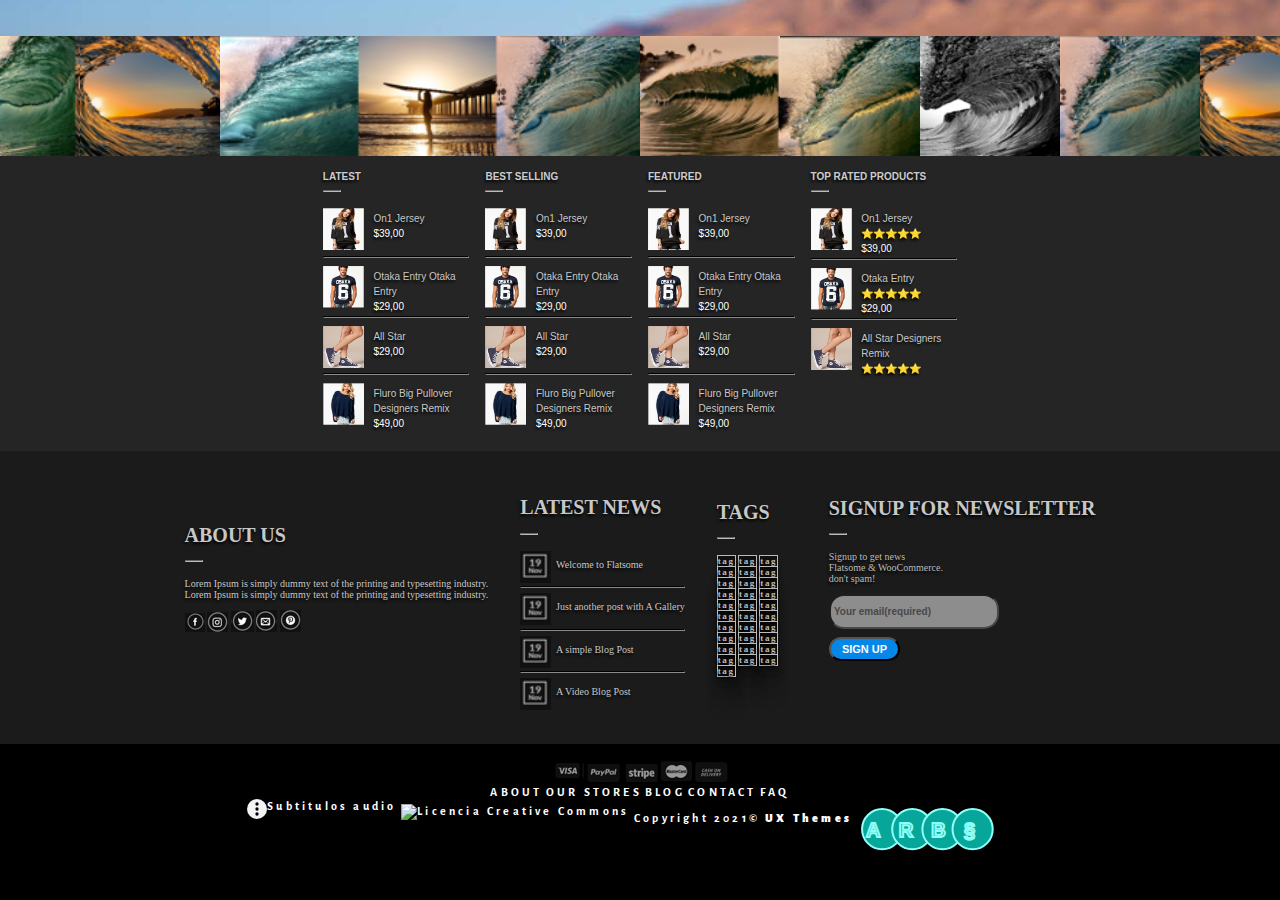
==== commit 6c06b471: "AAA 19" ====
--- a/Proyecto_AAA/html/index.html
+++ b/Proyecto_AAA/html/index.html
@@ -12,9 +12,10 @@
 
 
 <body>
-    <div class="barra-navegacion" aria-label="barra-navegacion">
-        <a href="index.html"><img src="../img/flatsome-logo.png" alt="home"></a>
+    <div class="barra-navegacion" >
+        <a href="#articles-all"><img src="../img/flatsome-logo.png" alt="home"></a>
         <nav aria-label="navegation1" style="padding-top: 1.4rem; text-decoration: none;">
+            <a href="#articles-all">ARTICLES-SECTION</a>
             <a href="#">HOME</a>
             <a href="shop.html">SHOP</a>
             <a href="contacto.html">CONTACT</a>
@@ -73,7 +74,7 @@
 
     </section>
 
-    <section class="articles" aria-label="articles">
+    <section id="articles-all" class="articles" aria-label="articles">
         <div class="tit-div">
             <h1 class="titulos">FEATURED PRODUCTS</h1>
             <hr class="tit-hr">
